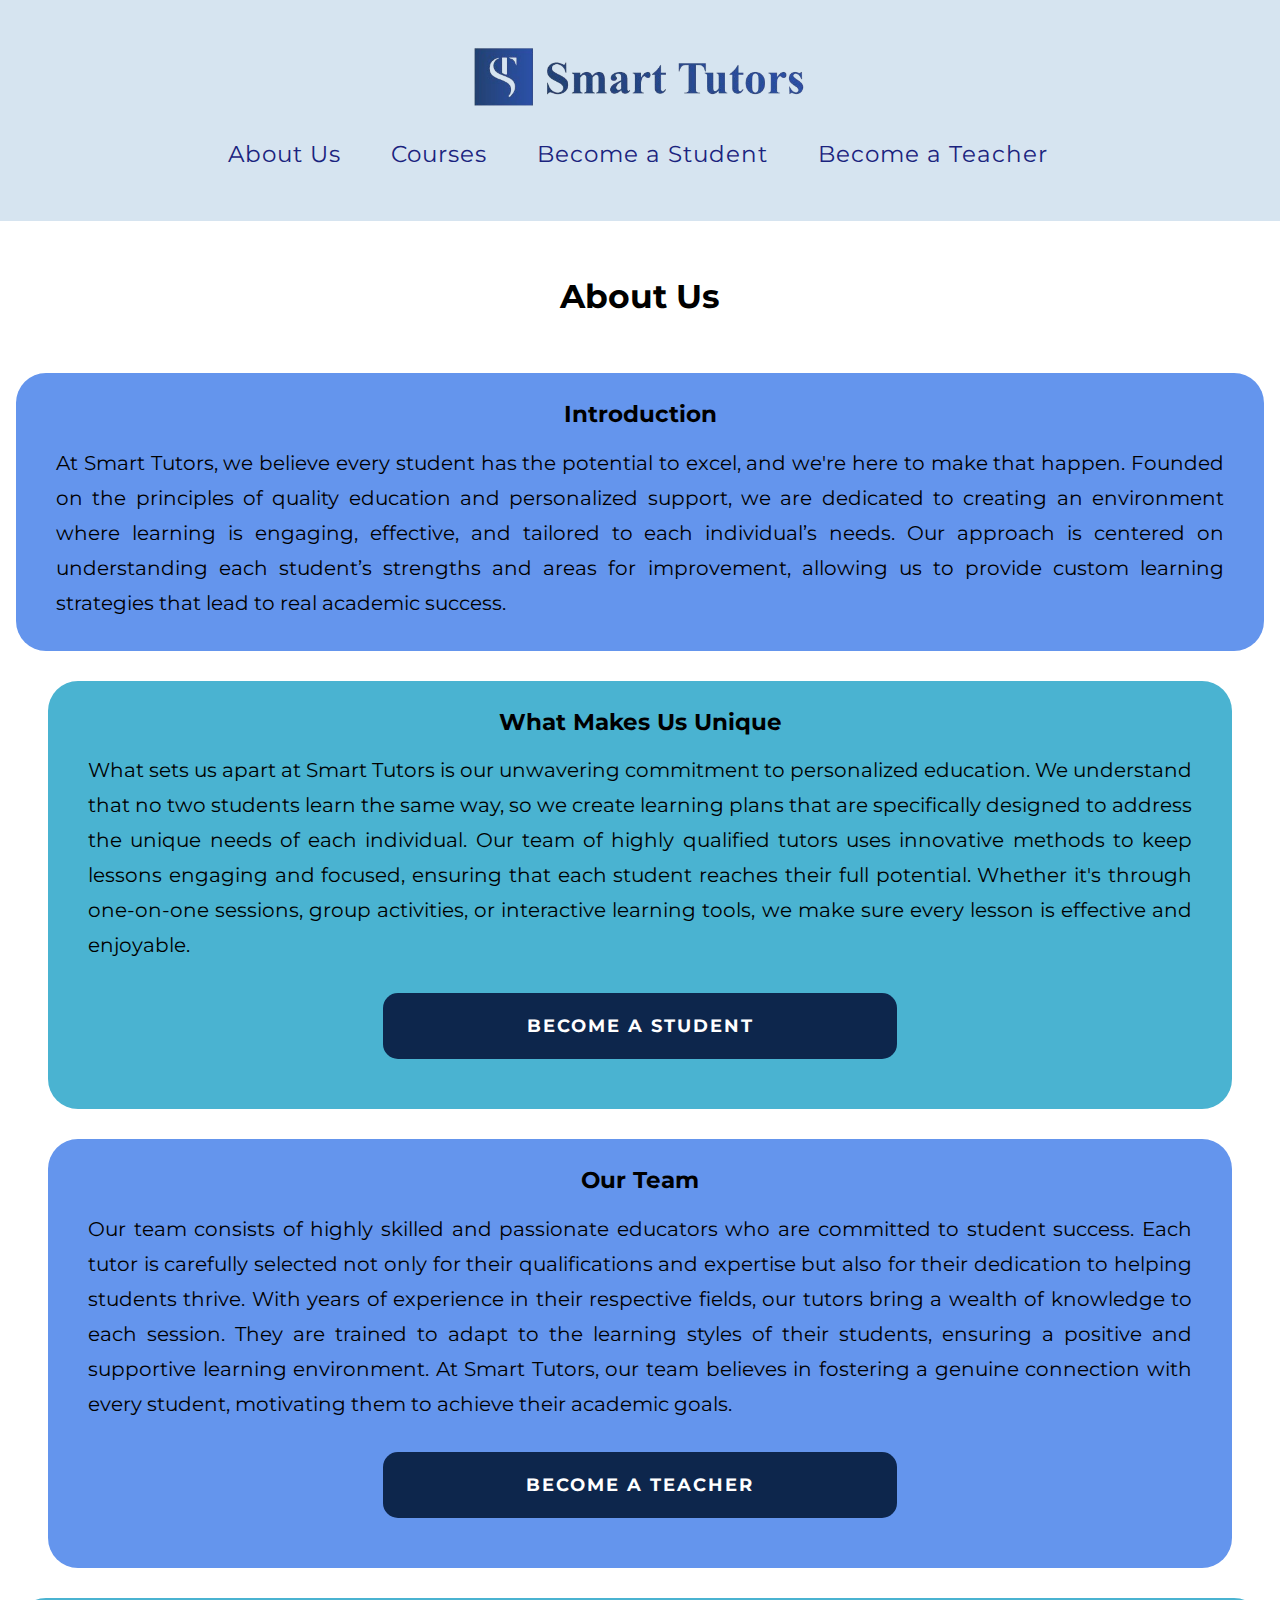
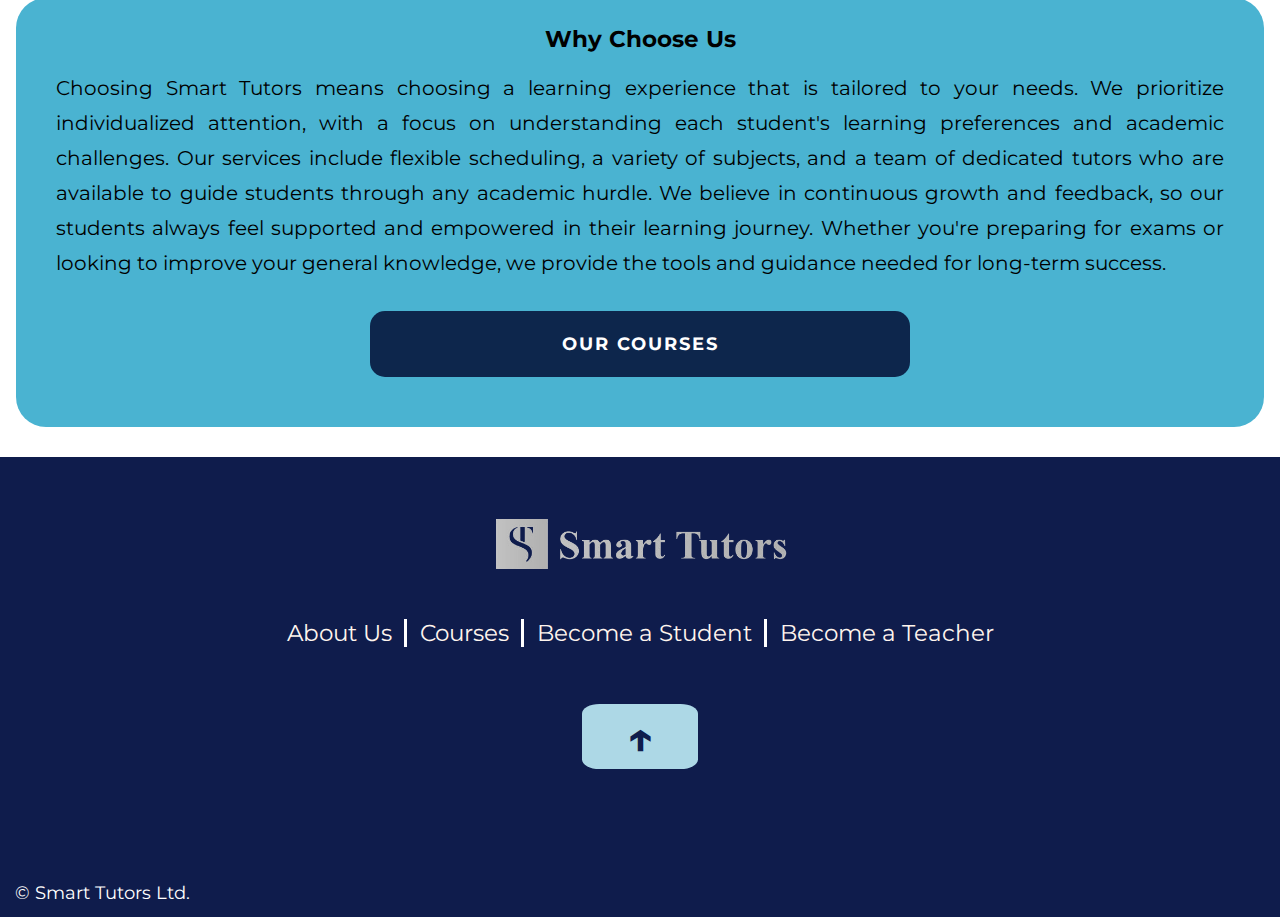
==== about.html @ 2c988cef "about finished until tablet version alhamdulillah" ====
<!DOCTYPE html>
<html>
    <head>
        <title>Smart Tutors - About Us</title>
        <meta charset="utf-8">
        <meta name="viewport" content="width=device-width, initial-scale=1">
        <link rel="stylesheet" href="style-about.css">
        <link href="https://fonts.googleapis.com/css2?family=Damion&family=Lexend+Mega:wght@100..900&family=Merriweather:ital,wght@0,300;0,400;0,700;0,900;1,300;1,400;1,700;1,900&family=Montserrat:ital,wght@0,100..900;1,100..900&family=Poppins:ital,wght@0,100;0,200;0,300;0,400;0,500;0,600;0,700;0,800;0,900;1,100;1,200;1,300;1,400;1,500;1,600;1,700;1,800;1,900&family=Roboto+Mono:ital,wght@0,100..700;1,100..700&family=Roboto:ital,wght@0,100;0,300;0,400;0,500;0,700;0,900;1,100;1,300;1,400;1,500;1,700;1,900&family=Rubik:ital,wght@0,300..900;1,300..900&display=swap" rel="stylesheet">
         <link href="https://cdnjs.cloudflare.com/ajax/libs/font-awesome/6.0.0/css/all.min.css" rel="stylesheet">
    </head>
    <body>
        
        <!-- HEADER -->
        
        <header id="header">
            <a href="index.html">
                <img src="img/logo.png" class="header-logo">
            </a>
            <button class="menu-toggle" aria-label="Toggle menu">
                <i class="fas fa-bars"></i>
            </button>
            <nav class="nav-menu">
                 <button class="menu-close" aria-label="Close menu">
                    <i class="fas fa-chevron-up"></i>
                </button>
                <ul>
                    <li><a href="about.html">About Us</a></li>
                    <li><a href="">Courses</a></li>
                    <li class="nav-student"><a href="">Become a Student</a></li>
                    <li class="nav-teacher"><a href="">Become a Teacher</a></li>
                </ul>
            </nav>
        </header>
        
        <main>
            <h1 class="about-title">About Us</h1>
            
            
            <!-- INTRO -->
            
            <div class="about-intro">
                <h2>Introduction</h2>
                <h4>At Smart Tutors, we believe every student has the potential to excel, and we're here to make that happen. Founded on the principles of quality education and personalized support, we are dedicated to creating an environment where learning is engaging, effective, and tailored to each individual’s needs. Our approach is centered on understanding each student’s strengths and areas for improvement, allowing us to provide custom learning strategies that lead to real academic success.</h4>
            </div>
            
            
            <!-- What Makes Us Unique -->
            
            <div class="about-unique">
                <h2>What Makes Us Unique</h2>
                <h4>What sets us apart at Smart Tutors is our unwavering commitment to personalized education. We understand that no two students learn the same way, so we create learning plans that are specifically designed to address the unique needs of each individual. Our team of highly qualified tutors uses innovative methods to keep lessons engaging and focused, ensuring that each student reaches their full potential. Whether it's through one-on-one sessions, group activities, or interactive learning tools, we make sure every lesson is effective and enjoyable.</h4>
                <a href="" class="box-link student-box">BECOME A STUDENT</a>
            </div>
            
            
            <!-- Our Team -->
            
            <div class="about-team">
                <h2>Our Team</h2>
                <h4>Our team consists of highly skilled and passionate educators who are committed to student success. Each tutor is carefully selected not only for their qualifications and expertise but also for their dedication to helping students thrive. With years of experience in their respective fields, our tutors bring a wealth of knowledge to each session. They are trained to adapt to the learning styles of their students, ensuring a positive and supportive learning environment. At Smart Tutors, our team believes in fostering a genuine connection with every student, motivating them to achieve their academic goals.</h4>
                <a href="" class="box-link teacher-box">BECOME A TEACHER</a>
            </div>
            
            
             <!-- Why Choose Us -->
            
            <div class="about-choose">
                <h2>Why Choose Us</h2>
                <h4>Choosing Smart Tutors means choosing a learning experience that is tailored to your needs. We prioritize individualized attention, with a focus on understanding each student's learning preferences and academic challenges. Our services include flexible scheduling, a variety of subjects, and a team of dedicated tutors who are available to guide students through any academic hurdle. We believe in continuous growth and feedback, so our students always feel supported and empowered in their learning journey. Whether you're preparing for exams or looking to improve your general knowledge, we provide the tools and guidance needed for long-term success.</h4>
                <a href="" class="box-link courses-box">OUR COURSES</a>
            </div>
        </main>
        
        
        
        <!-- FOOTER -->
        
        <footer>
            <a href="index.html">
                <img src="img/logo-invert.png">
            </a>
            <nav>
                <ul>
                    <li><a href="about.html" class="footer-about">About Us</a></li>
                    <li><a href="" class="footer-courses">Courses</a></li>
                    <li class="nav-student"><a href="" class="footer-student">Become a Student</a></li>
                    <li class="nav-teacher"><a href="" class="footer-teacher">Become a Teacher</a></li>
                </ul>
            </nav>
            <a href="#header" class="footer-arrow">
                <p>&#8593;</p>
            </a>
            <h6 class="copyright">&copy; Smart Tutors Ltd.</h6>
        </footer>
        
        <script src="script.js" type="text/javascript"></script>
    </body>
</html>
---- style-about.css ----
/*RESET STYLESHEET*/
html, body, div, span, object, iframe,
h1, h2, h3, h4, h5, h6, p, blockquote, pre,
abbr, address, cite, code,
del, dfn, em, img, ins, kbd, q, samp,
small, strong, sub, sup, var,
b, i,
dl, dt, dd, ol, ul, li,
fieldset, form, label, legend,
table, caption, tbody, tfoot, thead, tr, th, td,
article, aside, canvas, details, figcaption, figure,
footer, header, hgroup, menu, nav, section, summary,
time, mark, audio, video {
    margin:0;
    padding:0;
    border:0;
    outline:0;
    font-size:100%;
    vertical-align:baseline;
    background:transparent;
}

body {
    line-height:1;
}

article,aside,details,figcaption,figure,
footer,header,hgroup,menu,nav,section {
    display:block;
}

nav ul {
    list-style:none;
}

blockquote, q {
    quotes:none;
}

blockquote:before, blockquote:after,
q:before, q:after {
    content:'';
    content:none;
}

a {
    margin:0;
    padding:0;
    font-size:100%;
    vertical-align:baseline;
    background:transparent;
}

/* change colours to suit your needs */
ins {
    background-color:#ff9;
    color:#000;
    text-decoration:none;
}

/* change colours to suit your needs */
mark {
    background-color:#ff9;
    color:#000;
    font-style:italic;
    font-weight:bold;
}

del {
    text-decoration: line-through;
}

abbr[title], dfn[title] {
    border-bottom:1px dotted;
    cursor:help;
}

table {
    border-collapse:collapse;
    border-spacing:0;
}

/* change border colour to suit your needs */
hr {
    display:block;
    height:1px;
    border:0;  
    border-top:1px solid #cccccc;
    margin:1em 0;
    padding:0;
}

input, select {
    vertical-align:middle;
}




/* *************************************** MY CODE - GENERAL ************************************** */

* {
    text-decoration: none;
    font-family: 'Montserrat';
}

html {
    scroll-behavior: smooth;
}





/* *************************************** BACKGROUND BODY ***************************************** */

#background-video {
    position: fixed;
    top: 0;
    left: 0;
    width: 100%;
    height: 100%;
    object-fit: cover; /* Ensures the video covers the entire background */
    z-index: -1; /* Makes sure the video is behind other content */
}


/* *************************************** HEADER - MOBILE ***************************************** */

header {
    display: flex;
    flex-direction: column;
    justify-content: space-between;
    align-items: center;
    position: relative;
    background-color: #D6E4F0;
    padding-bottom: 0px;
}

header a img {
    height: 55px;
    margin: 25px 0 10px 0;
    transition: all 0.3s ease;
}

header a img:hover {
    height: 57px;
}

.menu-toggle {
    margin-top: 15px;
}


.nav-menu {
    display: flex;
    flex-direction: column;
    background-color: #D6E4F0;
    position: static;
    top: 65px;
    left: 30%;
    overflow: hidden;
    max-height: 0;
    transition: max-height 0.5s ease, opacity 0.5s ease; /* Smooth transition */
    opacity: 0; /* Start invisible */
    z-index: 1000; /* Ensure it covers all other elements */
    padding: 20px;
    box-sizing: border-box;
}

.fa-bars {
    font-size: 20px;
    color: darkblue;
    padding: 10px;
}

.nav-menu.open {
    display: flex;
    max-height: 600px;
    opacity: 1; /* Make visible */
}

/* Close Button */
.menu-close {
    display: flex;
    justify-content: center;
    align-items: center;
    background: none;
    border: none;
    color: #1A237E;
    font-size: 24px;
    cursor: pointer;
    margin: 20px auto 10px;
    transition: color 0.3s ease;
}

.nav-menu ul {
    display: flex;
    justify-content: center;
    flex-direction: column;
    padding: 0;
    margin: 0;
    gap: 20px;
}

.nav-menu ul li {
    text-align: center;
    padding: 10px 0;
}

.nav-menu ul li a {
    font-size: 17.5px;
    color: #1A237E;
    transition: all 0.3s ease;
}

.nav-menu ul li a:hover {
    font-size: 19.5px
    color: darkred;
}





/* *************************************** HEADER - TABLET ***************************************** */

@media only screen and (min-width: 768px) {
    header {
        flex-direction: row;
        justify-content: space-between;
        align-items: center;
        padding: 0 5px 17.5px 0;
        position: relative;
        
    }
    
    header a img {
        height: 65px;
        padding: 10px;
        margin-left: 10px;
    }
    
    header a img:hover {
        height: 67px;
    }
    
    .nav-menu {
        justify-content: flex-end;
        padding-right: 25px;
        gap: 15px;
        left: 0;
        right: auto;
        top: 100px;
        display: none;
        width: 100%;
        position: absolute;
    }
    
    .nav-menu.open {
        display: flex; /* Show menu when it's toggled open */
        flex-direction: column;
        padding: 20px;
        gap: 20px;
        opacity: 1;
        transition: all 0.3s ease;
    }
    
    .nav-menu ul {
        justify-content: flex-start;
        gap: 15px;
    }
    
    .nav-menu ul li a {
        font-size: 20px;
        padding: 0 15px;
    }
    
    .nav-menu ul li a ul li a:hover {
        font-size: 22px;
    }
}



/* *************************************** HEADER - LAPTOP ***************************************** */


@media only screen and (min-width: 1024px) {
    .menu-toggle {
        display: none; /* Hide the toggle button on laptops */
    }

    .nav-menu {
        display: block; /* Ensure the navigation menu is visible */
        justify-content: center;
        align-items: center;
        position: static; /* Remove fixed positioning */
        opacity: 1; /* Ensure it's fully visible */
        max-height: none; /* Allow full height */
        padding: 0; /* Remove mobile-specific padding */
        box-shadow: none; /* Remove any shadows if present */
    }
    
    .menu-close {
        display: none;
    }
    
    header {
        display: flex;
        flex-direction: column;
        justify-content: space-between;
        align-items: center;
        position: relative;
        background-color: #D6E4F0;
        padding-bottom: 45px;
    }

    header a img {
        height: 85px;
        margin: 25px 0 10px 0;
        transition: all 0.3s ease;
    }

    header a img:hover {
        height: 87px;
    }

    .nav-menu ul {
        display: flex;
        justify-content: center;
        align-items: center;
        flex-direction: row;
        gap: 20px;
        margin: 0;
        padding: 0;
    }

    .nav-menu ul li {
        display: inline-block;
        padding-top: 0;
    }

    /* The following selectors will now directly target anchor elements (`a`) */
    .nav-menu ul li a {
        font-size: 22.5px; /* Updated font size for laptop version */
        color: #1A237E;  /* Default color */
        letter-spacing: 1px;
        transition: all 0.3s ease;
    }

    /* Hover effect for the anchor elements */
    .nav-menu ul li a:hover {
        font-size: 24.5px; /* Hover font size */
        color: darkred;  /* Hover color */
    }

    .nav-student,
    .nav-teacher,
    .nav-assessment {
        display: inline-block;
    }
}




/* *************************************** ABOUT US - MOBILE *************************************** */

.about-title {
    text-align: center;
    font-size: 30px;
    padding: 30px 0;
}



/* *************************************** ABOUT US - TABLET *************************************** */

@media only screen and (min-width: 768px) {
    .about-title {
        font-size: 32.5px;
        padding: 60px 0 30px 0;
    }
}




/* *************************************** BOX LINK - MOBILE ************************************** */

.box-link {
    display: block;
    margin: 0 auto;
    background-color: rgba(13, 38, 76, 1);
    text-align: center;
    width: 55%;
    height: auto;
    padding: 17.5px;
    font-size: 15px;
    line-height: 1.5em;
    color: white;
    border-radius: 10px;
    box-shadow: 4px 4px rgba (0, 0, 20, 1);
    font-weight: bold;
    letter-spacing: 2px;
    margin-top: 30px;
    margin-bottom: 20px;
    transition: all 0.3s ease;
}

.box-link:hover {
    background-color: rgba(0, 76, 76, 0.3);
    border: 3px solid lightgray;
    border-radius: 15px;*/
    width: 56%;
    font-size: 16.5px;
    padding: 19px;
}


/* *************************************** BOX LINK - TABLET ************************************** */


@media only screen and (min-width: 768px) {
    .box-link {
        width: 40%;
        padding: 20px;
        font-size: 17.5px;
        line-height: 1.5em;
        border-radius: 15px;
        transition: all 0.3s ease;
    }

    .box-link:hover {
        border-radius: 17.5px;
        width: 41%;
        font-size: 19px;
        padding: 22px;
    }
}


/* *************************************** BOX LINK - LAPTOP L ************************************** */


@media only screen and (min-width: 1440px) {
    .box-link {
        font-size: 22.5px;
        line-height: 1.8em;
    }

    .box-link:hover {
        font-size: 24px;
    }
}





/* *************************************** INTRO - MOBILE ***************************************** */

.about-intro {
    background-color: #6495ED;
    color: black;
    padding-bottom: 30px;
}

.about-intro h2 {
    text-align: center;
    font-size: 20px;
    padding: 30px 0 20px 0;
}

.about-intro h4 {
    text-align: justify;
    padding: 0 20px;
    line-height: 1.5em;
    font-size: 17.5px;
    font-weight: normal;
}



/* *************************************** INTRO - TABLET ***************************************** */

@media only screen and (min-width: 768px) {
    .about-intro {
        display: block;
        margin: 0 auto;
        width: 97.5%;
        margin-top: 30px;
        margin-bottom: 30px;
        border-radius: 30px;
    }

    .about-intro h2 {
        font-size: 22.5px;
        padding: 30px 0 20px 0;
    }

    .about-intro h4 {
        padding: 0 40px;
        line-height: 1.75em;
        font-size: 20px;
    }
}






/* *************************************** UNIQUE - MOBILE ***************************************** */

.about-unique {
    background-color: #4AB3D1;
    color: black;
    padding-bottom: 30px;
}

.about-unique h2 {
    text-align: center;
    font-size: 20px;
    padding: 30px 0 20px 0;
}

.about-unique h4 {
    text-align: justify;
    padding: 0 20px;
    line-height: 1.5em;
    font-size: 17.5px;
    font-weight: normal;
}


/* *************************************** UNIQUE - TABLET ***************************************** */

@media only screen and (min-width: 768px) {
    .about-unique {
        display: block;
        margin: 0 auto;
        width: 92.5%;
        margin-top: 30px;
        margin-bottom: 30px;
        border-radius: 30px;
    }

    .about-unique h2 {
        font-size: 22.5px;
        padding: 30px 0 20px 0;
    }

    .about-unique h4 {
        padding: 0 40px;
        line-height: 1.75em;
        font-size: 20px;
    }
}




/* *************************************** TEAM - MOBILE ***************************************** */

.about-team {
    background-color: #6495ED;
    color: black;
    padding-bottom: 30px;
}

.about-team h2 {
    text-align: center;
    font-size: 20px;
    padding: 30px 0 20px 0;
}

.about-team h4 {
    text-align: justify;
    padding: 0 20px;
    line-height: 1.5em;
    font-size: 17.5px;
    font-weight: normal;
}





/* *************************************** TEAM - TABLET ***************************************** */

@media only screen and (min-width: 768px) {
    .about-team {
        display: block;
        margin: 0 auto;
        width: 92.5%;
        margin-top: 30px;
        margin-bottom: 30px;
        border-radius: 30px;
    }

    .about-team h2 {
        font-size: 22.5px;
        padding: 30px 0 20px 0;
    }

    .about-team h4 {
        padding: 0 40px;
        line-height: 1.75em;
        font-size: 20px;
    }
}





/* *************************************** CHOOSE - MOBILE ***************************************** */

.about-choose {
    background-color: #4AB3D1;
    color: black;
    padding-bottom: 30px;
}

.about-choose h2 {
    text-align: center;
    font-size: 20px;
    padding: 30px 0 20px 0;
}

.about-choose h4 {
    text-align: justify;
    padding: 0 20px;
    line-height: 1.5em;
    font-size: 17.5px;
    font-weight: normal;
}




/* *************************************** CHOOSE - TABLET ***************************************** */

@media only screen and (min-width: 768px) {
    .about-choose {
        display: block;
        margin: 0 auto;
        width: 97.5%;
        margin-top: 30px;
        margin-bottom: 30px;
        border-radius: 30px;
    }

    .about-choose h2 {
        font-size: 22.5px;
        padding: 30px 0 20px 0;
    }

    .about-choose h4 {
        padding: 0 40px;
        line-height: 1.75em;
        font-size: 20px;
    }
}






/* *************************************** FOOTER - MOBILE ************************************* */

footer {
    background-color: rgba(15, 28, 76, 1);
    height: auto;
}

footer a img {
    display: block;
    margin: 0 auto;
    padding: 50px 50px 30px 50px;
    height: 50px;
}

footer nav ul  {
    display: flex;
    justify-content: center;
    padding: 0 15px;
}

footer nav ul li {
    padding: 0 20px;
}

footer nav ul li a {
    font-size: 17.5px;
    color: seashell;
    transition: all 0.3s ease;
}

footer nav ul li a:hover {
    font-size: 18.5px;
    color: lightcyan;
}

.footer-arrow {
    background-color: lightblue;
    padding: 10px;
    border-radius: 15%;
    display: block;
    margin: 0 auto;
    width: 7.5%;
    margin-top: 25px;
    transition: all 0.3 ease;
}

.footer-arrow:hover {
    background-color: #0a88b2;
    padding: 11px;
    border-radius: 16%;
    width: 8%;
}

.footer-arrow p {
    color: rgba(15, 28, 76, 1);
    text-align: center;
    font-size: 25px;
    font-weight: bold;
}

footer .copyright {
    color: white;
    text-align: left;
    font-weight: normal;
    margin-top: 50px;
    padding: 10px;
    font-size: 12.5px;    
}

footer nav ul .nav-student,
footer nav ul .nav-teacher {
    display: none;
}




/* *************************************** FOOTER - TABLET ******************************** */

@media only screen and (min-width: 768px) {

    footer a img {
        height: 75px;
    }

    footer nav ul  {
        padding: 10px 15px;
    }

    footer nav ul li {
        padding: 0 0;
    }

    footer nav ul li a {
        font-size: 22.5px;
        color: seashell;
        padding: 0 12.5px;
        transition: all 0.3s ease;
    }

    footer nav ul li a:hover {
        font-size: 23.5px;
        color: lightcyan;
    }
    
    
    .footer-arrow {
        margin-top: 50px;
    }

    .footer-arrow p {
        font-size: 45px;
    }

    footer .copyright {
        margin-top: 100px;
        padding: 15px;
        font-size: 17.5px;    
    }
    
    footer nav ul .nav-student,
    footer nav ul .nav-teacher {
        display: inline-block;
    }
    
    .footer-courses,
    .footer-student,
    .footer-teacher {
        border-left: 3px solid white;
    }
}
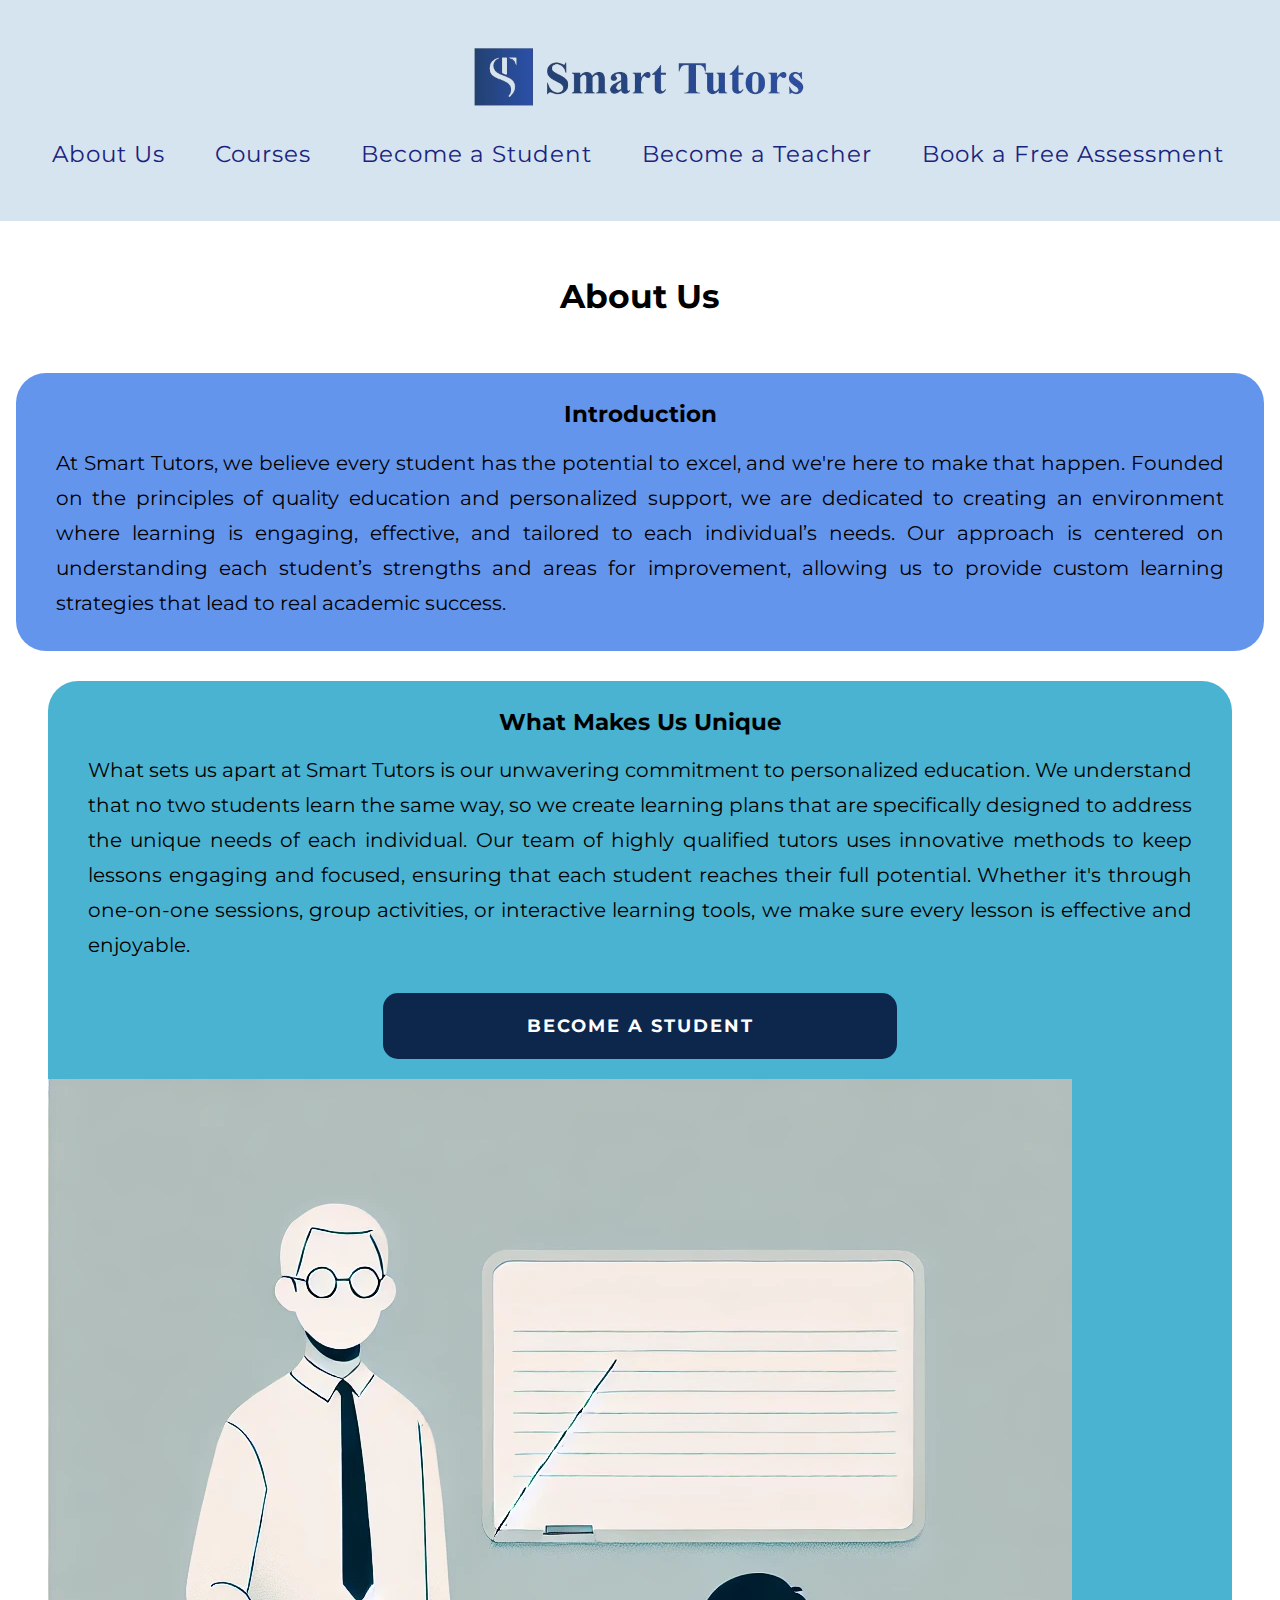
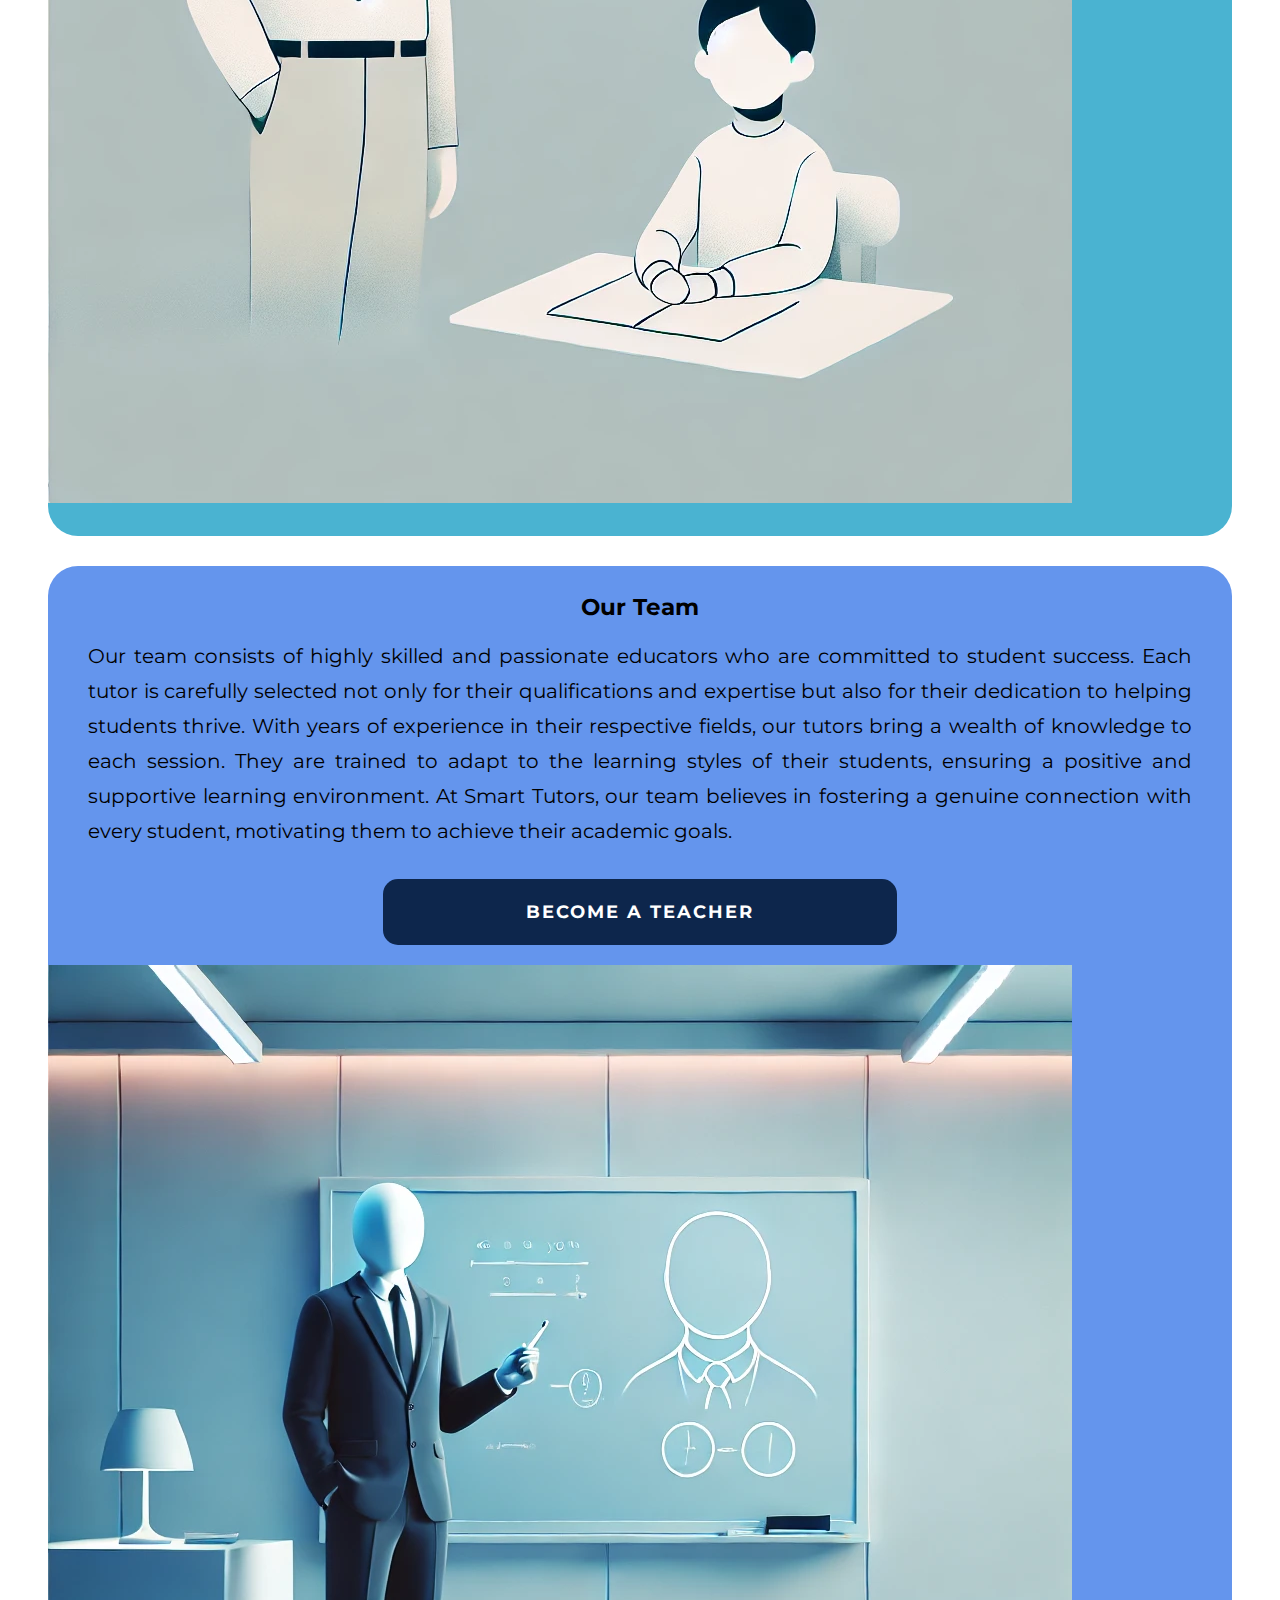
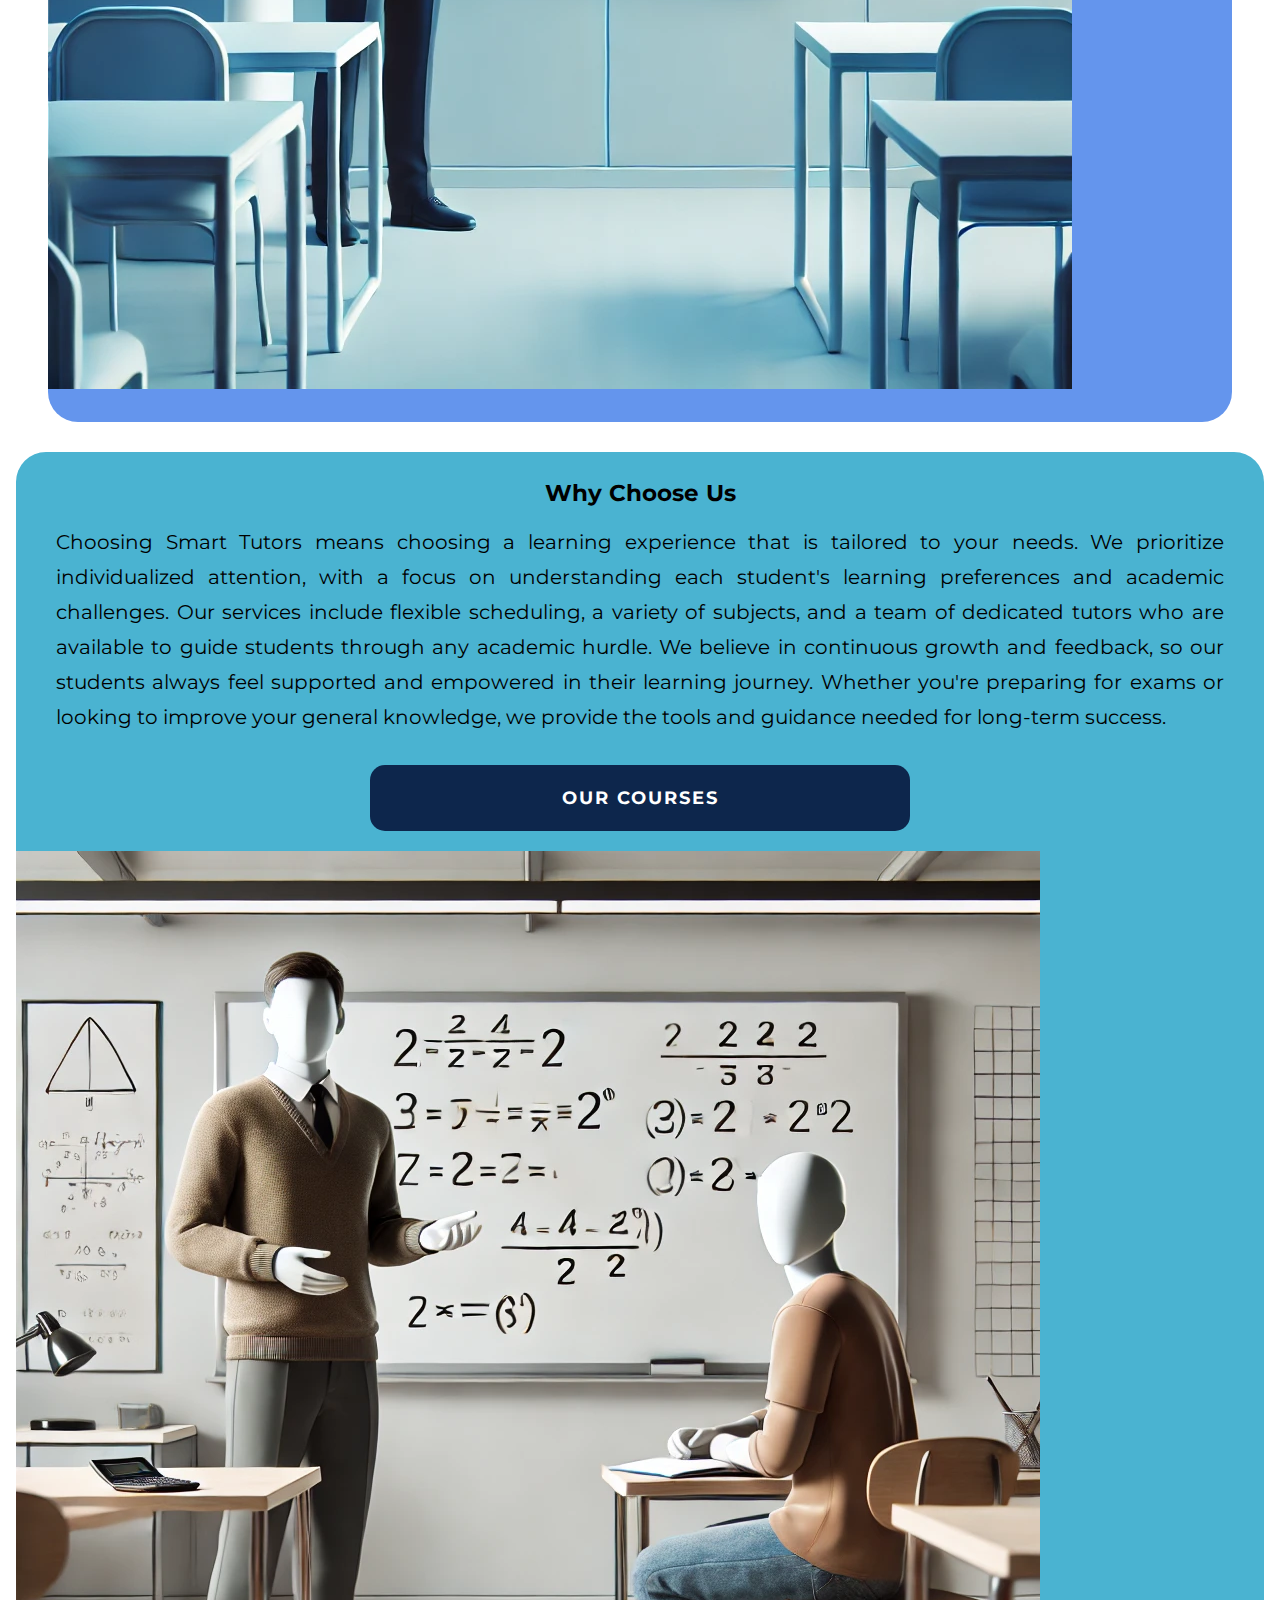
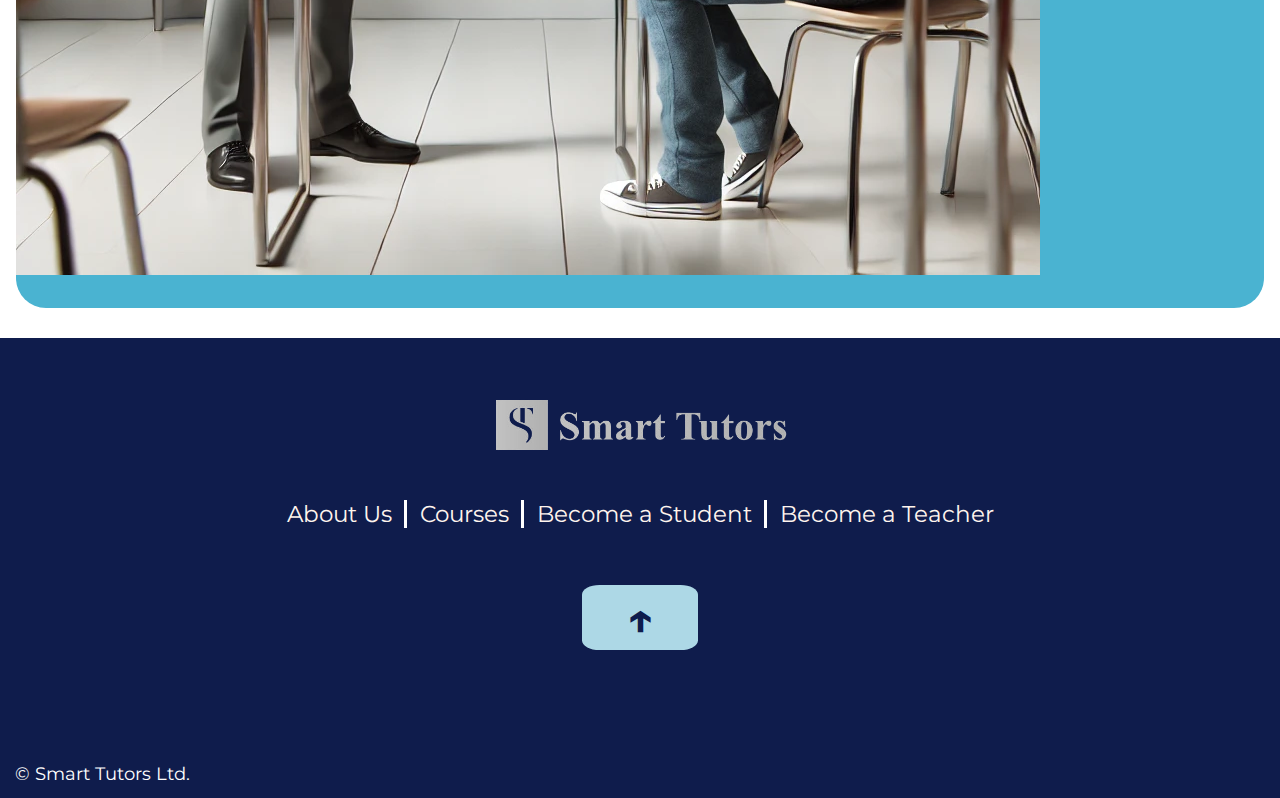
==== commit 6eeaafae: "Finished Mobile Version of Courses page" ====
--- a/about.html
+++ b/about.html
@@ -25,9 +25,10 @@
                 </button>
                 <ul>
                     <li><a href="about.html">About Us</a></li>
-                    <li><a href="">Courses</a></li>
+                    <li><a href="courses.html">Courses</a></li>
                     <li class="nav-student"><a href="">Become a Student</a></li>
                     <li class="nav-teacher"><a href="">Become a Teacher</a></li>
+                    <li class="nav-teacher"><a href="">Book a Free Assessment</a></li>
                 </ul>
             </nav>
         </header>
@@ -47,27 +48,41 @@
             <!-- What Makes Us Unique -->
             
             <div class="about-unique">
-                <h2>What Makes Us Unique</h2>
-                <h4>What sets us apart at Smart Tutors is our unwavering commitment to personalized education. We understand that no two students learn the same way, so we create learning plans that are specifically designed to address the unique needs of each individual. Our team of highly qualified tutors uses innovative methods to keep lessons engaging and focused, ensuring that each student reaches their full potential. Whether it's through one-on-one sessions, group activities, or interactive learning tools, we make sure every lesson is effective and enjoyable.</h4>
-                <a href="" class="box-link student-box">BECOME A STUDENT</a>
+                <div class="text-unique">
+                    <h2>What Makes Us Unique</h2>
+                    <h4>What sets us apart at Smart Tutors is our unwavering commitment to personalized education. We understand that no two students learn the same way, so we create learning plans that are specifically designed to address the unique needs of each individual. Our team of highly qualified tutors uses innovative methods to keep lessons engaging and focused, ensuring that each student reaches their full potential. Whether it's through one-on-one sessions, group activities, or interactive learning tools, we make sure every lesson is effective and enjoyable.</h4>
+                    <a href="" class="box-link student-box">BECOME A STUDENT</a>
+                </div>
+                <div class="pic-unique">
+                    <img src="img/pic1.webp">
+                </div>
             </div>
             
             
             <!-- Our Team -->
             
             <div class="about-team">
-                <h2>Our Team</h2>
-                <h4>Our team consists of highly skilled and passionate educators who are committed to student success. Each tutor is carefully selected not only for their qualifications and expertise but also for their dedication to helping students thrive. With years of experience in their respective fields, our tutors bring a wealth of knowledge to each session. They are trained to adapt to the learning styles of their students, ensuring a positive and supportive learning environment. At Smart Tutors, our team believes in fostering a genuine connection with every student, motivating them to achieve their academic goals.</h4>
-                <a href="" class="box-link teacher-box">BECOME A TEACHER</a>
+                <div class="text-team">
+                    <h2>Our Team</h2>
+                    <h4>Our team consists of highly skilled and passionate educators who are committed to student success. Each tutor is carefully selected not only for their qualifications and expertise but also for their dedication to helping students thrive. With years of experience in their respective fields, our tutors bring a wealth of knowledge to each session. They are trained to adapt to the learning styles of their students, ensuring a positive and supportive learning environment. At Smart Tutors, our team believes in fostering a genuine connection with every student, motivating them to achieve their academic goals.</h4>
+                    <a href="" class="box-link teacher-box">BECOME A TEACHER</a>
+                </div>
+                <div class="pic-team">
+                    <img src="img/teaching6.webp">
+                </div>
             </div>
-            
             
              <!-- Why Choose Us -->
             
             <div class="about-choose">
-                <h2>Why Choose Us</h2>
-                <h4>Choosing Smart Tutors means choosing a learning experience that is tailored to your needs. We prioritize individualized attention, with a focus on understanding each student's learning preferences and academic challenges. Our services include flexible scheduling, a variety of subjects, and a team of dedicated tutors who are available to guide students through any academic hurdle. We believe in continuous growth and feedback, so our students always feel supported and empowered in their learning journey. Whether you're preparing for exams or looking to improve your general knowledge, we provide the tools and guidance needed for long-term success.</h4>
-                <a href="" class="box-link courses-box">OUR COURSES</a>
+                <div class="text-choose">
+                    <h2>Why Choose Us</h2>
+                    <h4>Choosing Smart Tutors means choosing a learning experience that is tailored to your needs. We prioritize individualized attention, with a focus on understanding each student's learning preferences and academic challenges. Our services include flexible scheduling, a variety of subjects, and a team of dedicated tutors who are available to guide students through any academic hurdle. We believe in continuous growth and feedback, so our students always feel supported and empowered in their learning journey. Whether you're preparing for exams or looking to improve your general knowledge, we provide the tools and guidance needed for long-term success.</h4>
+                    <a href="" class="box-link courses-box">OUR COURSES</a>
+                </div>
+                <div class="pic-choose">
+                    <img src="img/teaching11.webp">
+                </div>
             </div>
         </main>
         
@@ -82,7 +97,7 @@
             <nav>
                 <ul>
                     <li><a href="about.html" class="footer-about">About Us</a></li>
-                    <li><a href="" class="footer-courses">Courses</a></li>
+                    <li><a href="courses.html" class="footer-courses">Courses</a></li>
                     <li class="nav-student"><a href="" class="footer-student">Become a Student</a></li>
                     <li class="nav-teacher"><a href="" class="footer-teacher">Become a Teacher</a></li>
                 </ul>
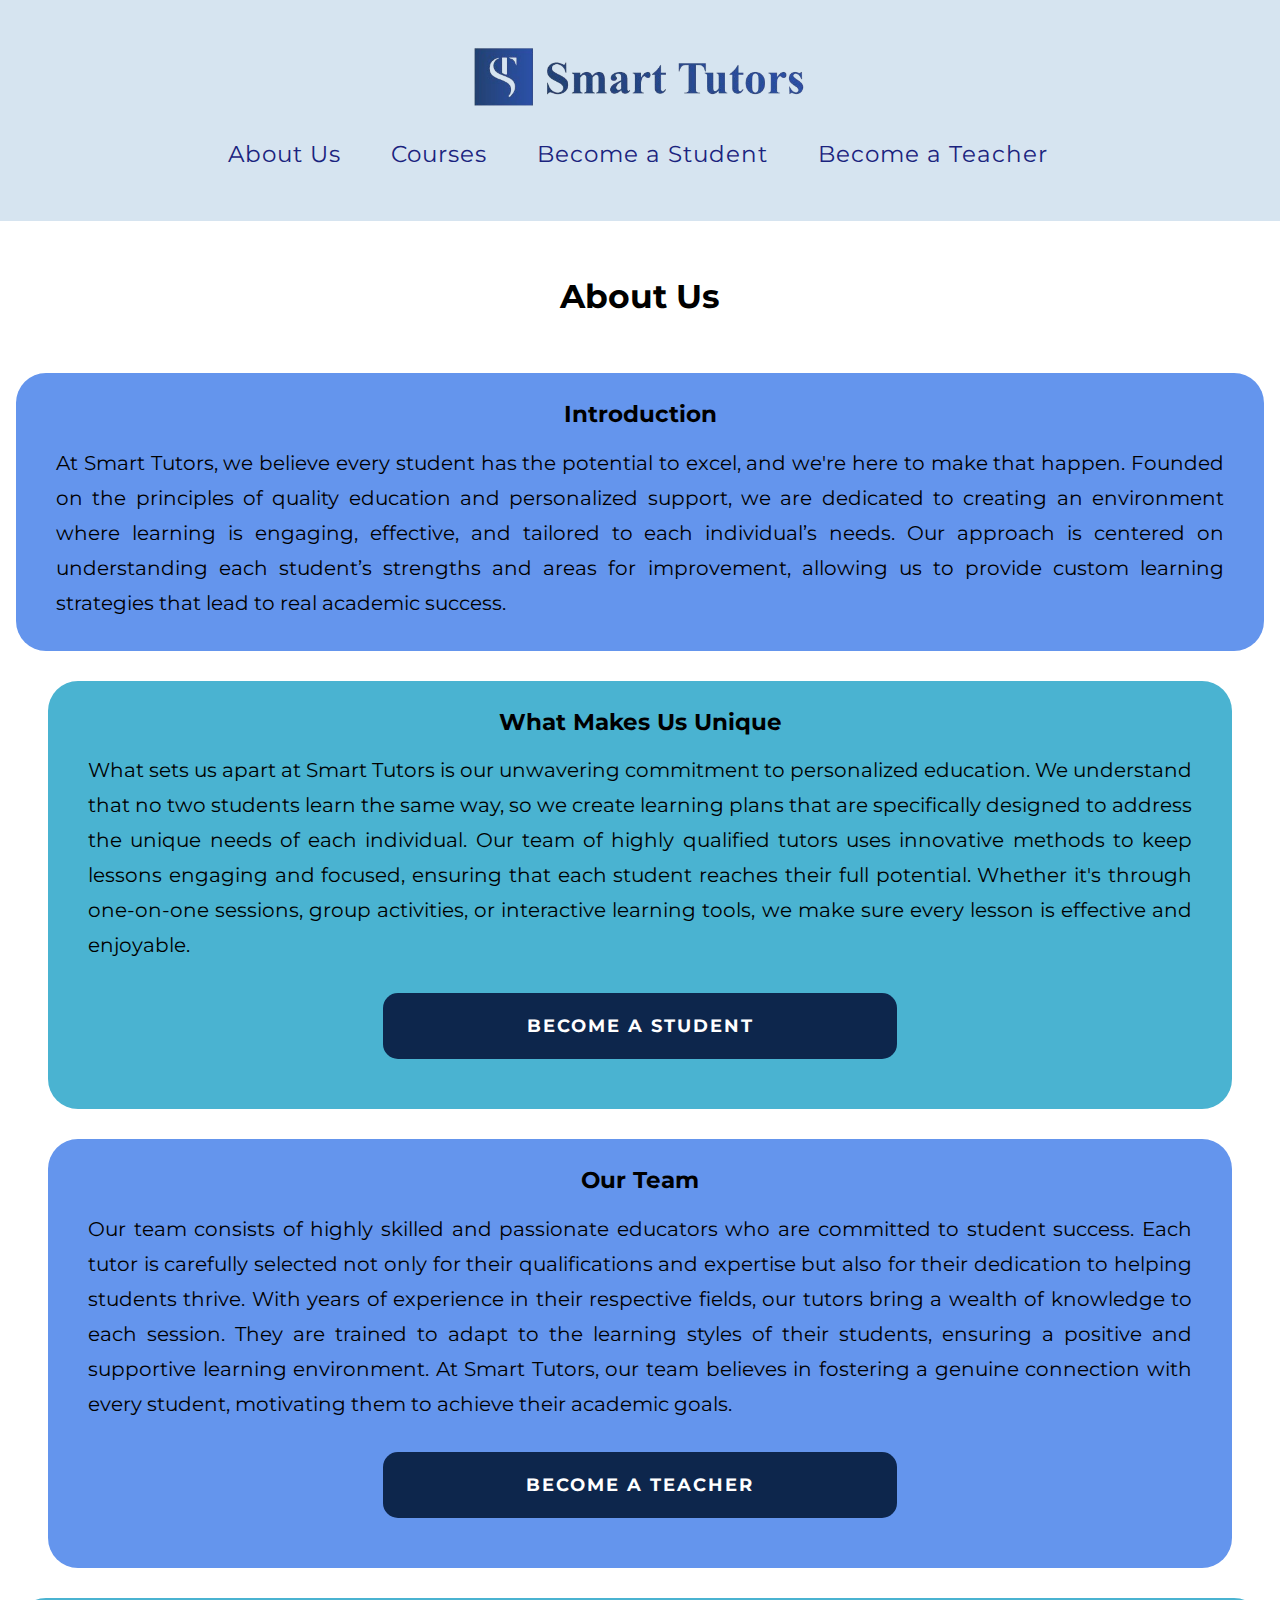
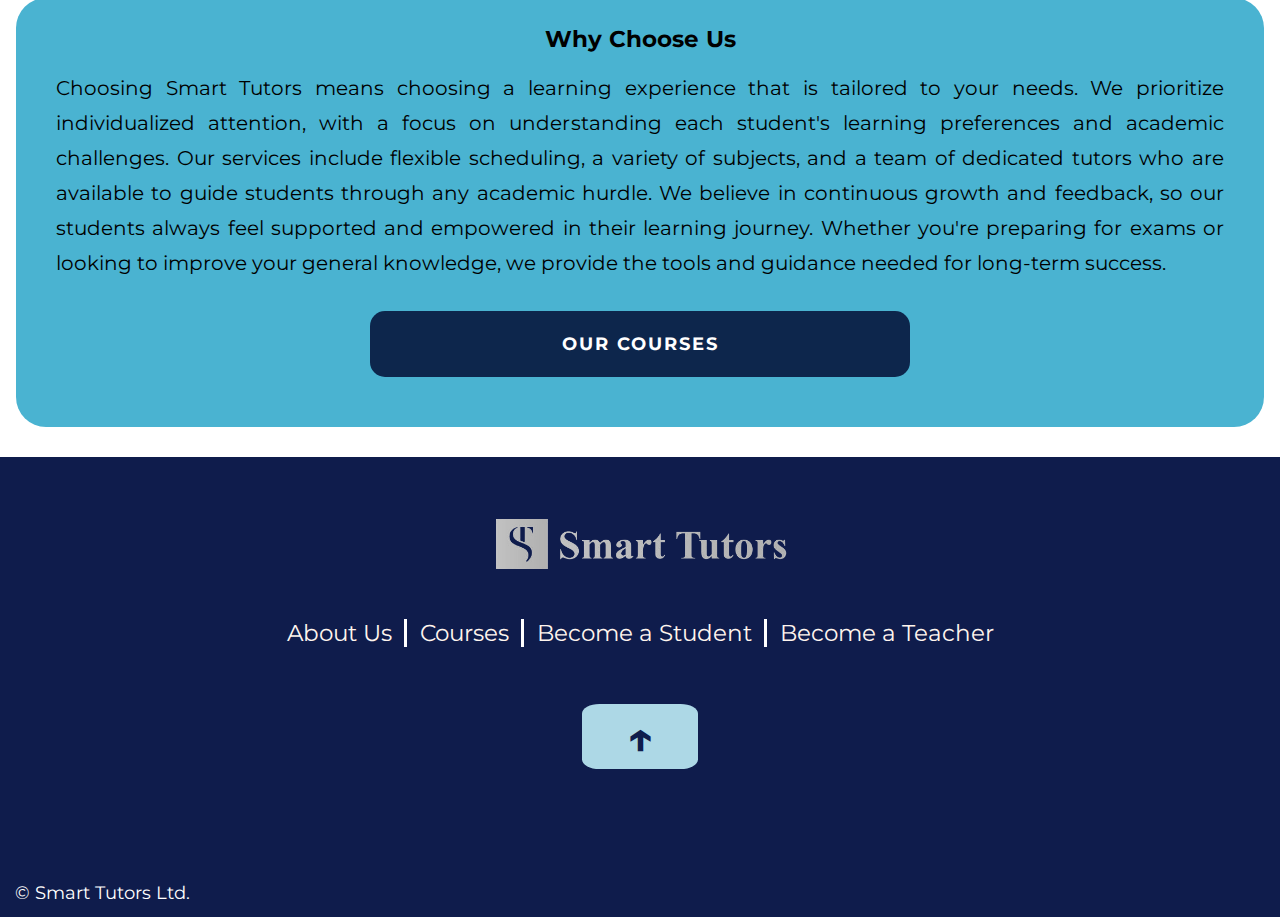
==== commit 12078f84: "changes to laptop version courses page" ====
--- a/about.html
+++ b/about.html
@@ -28,7 +28,7 @@
                     <li><a href="courses.html">Courses</a></li>
                     <li class="nav-student"><a href="">Become a Student</a></li>
                     <li class="nav-teacher"><a href="">Become a Teacher</a></li>
-                    <li class="nav-teacher"><a href="">Book a Free Assessment</a></li>
+                    <li class="nav-assessment"><a href="">Book a Free Assessment</a></li>
                 </ul>
             </nav>
         </header>
--- a/style-about.css
+++ b/style-about.css
@@ -355,10 +355,8 @@
         color: darkred;  /* Hover color */
     }
 
-    .nav-student,
-    .nav-teacher,
-    .nav-assessment {
-        display: inline-block;
+    header .nav-menu ul .nav-assessment {
+        display: none;
     }
 }
 
@@ -510,6 +508,17 @@
 
 
 
+/* *************************************** INTRO - TABLET ***************************************** */
+
+@media only screen and (min-width: 1440px) {
+    .about-intro h2 {
+        font-size: 27.5px;
+    }
+
+    .about-intro h4 {
+        font-size: 24px;
+    }
+}
 
 
 /* *************************************** UNIQUE - MOBILE ***************************************** */
@@ -532,6 +541,10 @@
     line-height: 1.5em;
     font-size: 17.5px;
     font-weight: normal;
+}
+
+.pic-unique {
+    display: none;
 }
 
 
@@ -561,6 +574,41 @@
 
 
 
+/* *************************************** UNIQUE - LAPTOP L ***************************************** */
+@media only screen and (min-width: 1440px) {
+    .about-unique {
+        display: flex;
+        align-items: center;
+        justify-content: space-between;
+        padding: 40px;
+        width: 90%;
+    }
+
+    .text-unique {
+        flex: 1;
+        padding-right: 20px;
+    }
+    
+    .about-unique h2 {
+        font-size: 27.5px;
+    }
+
+    .about-unique h4 {
+        font-size: 24px;
+    }
+
+    .pic-unique {
+        display: block;
+        flex: 1;
+        text-align: center;
+    }
+
+    .pic-unique img {
+        max-width: 90%;
+        border-radius: 15px;
+    }
+}
+
 
 /* *************************************** TEAM - MOBILE ***************************************** */
 
@@ -584,7 +632,9 @@
     font-weight: normal;
 }
 
-
+.pic-team {
+    display: none;
+}
 
 
 
@@ -616,6 +666,46 @@
 
 
 
+/* *************************************** TEAM - LAPTOP L ***************************************** */
+@media only screen and (min-width: 1440px) {
+    .about-team {
+        display: flex;
+        align-items: center;
+        justify-content: space-between;
+        flex-direction: row-reverse; /* Reverse order: text on right, image on left */
+        padding: 40px;
+        width: 90%;
+    }
+
+    .text-team {
+        flex: 1;
+        padding-left: 20px;
+    }
+    
+    .about-team h2 {
+        font-size: 27.5px;
+    }
+
+    .about-team h4 {
+        font-size: 24px;
+    }
+
+    .pic-team {
+        display: block;
+        flex: 1;
+        text-align: center;
+    }
+
+    .pic-team img {
+        max-width: 90%;
+        border-radius: 15px;
+    }
+}
+
+
+
+
+
 /* *************************************** CHOOSE - MOBILE ***************************************** */
 
 .about-choose {
@@ -638,7 +728,9 @@
     font-weight: normal;
 }
 
-
+.pic-choose {
+    display: none;
+}
 
 
 /* *************************************** CHOOSE - TABLET ***************************************** */
@@ -666,6 +758,44 @@
 }
 
 
+
+
+
+
+/* *************************************** CHOOSE - LAPTOP L ***************************************** */
+@media only screen and (min-width: 1440px) {
+    .about-choose {
+        display: flex;
+        align-items: center;
+        justify-content: space-between;
+        padding: 40px;
+        width: 90%;
+    }
+
+    .text-choose {
+        flex: 1;
+        padding-right: 20px;
+    }
+    
+    .about-choose h2 {
+        font-size: 27.5px;
+    }
+
+    .about-choose h4 {
+        font-size: 24px;
+    }
+
+    .pic-choose {
+        display: block;
+        flex: 1;
+        text-align: center;
+    }
+
+    .pic-choose img {
+        max-width: 90%;
+        border-radius: 15px;
+    }
+}
 
 
 
